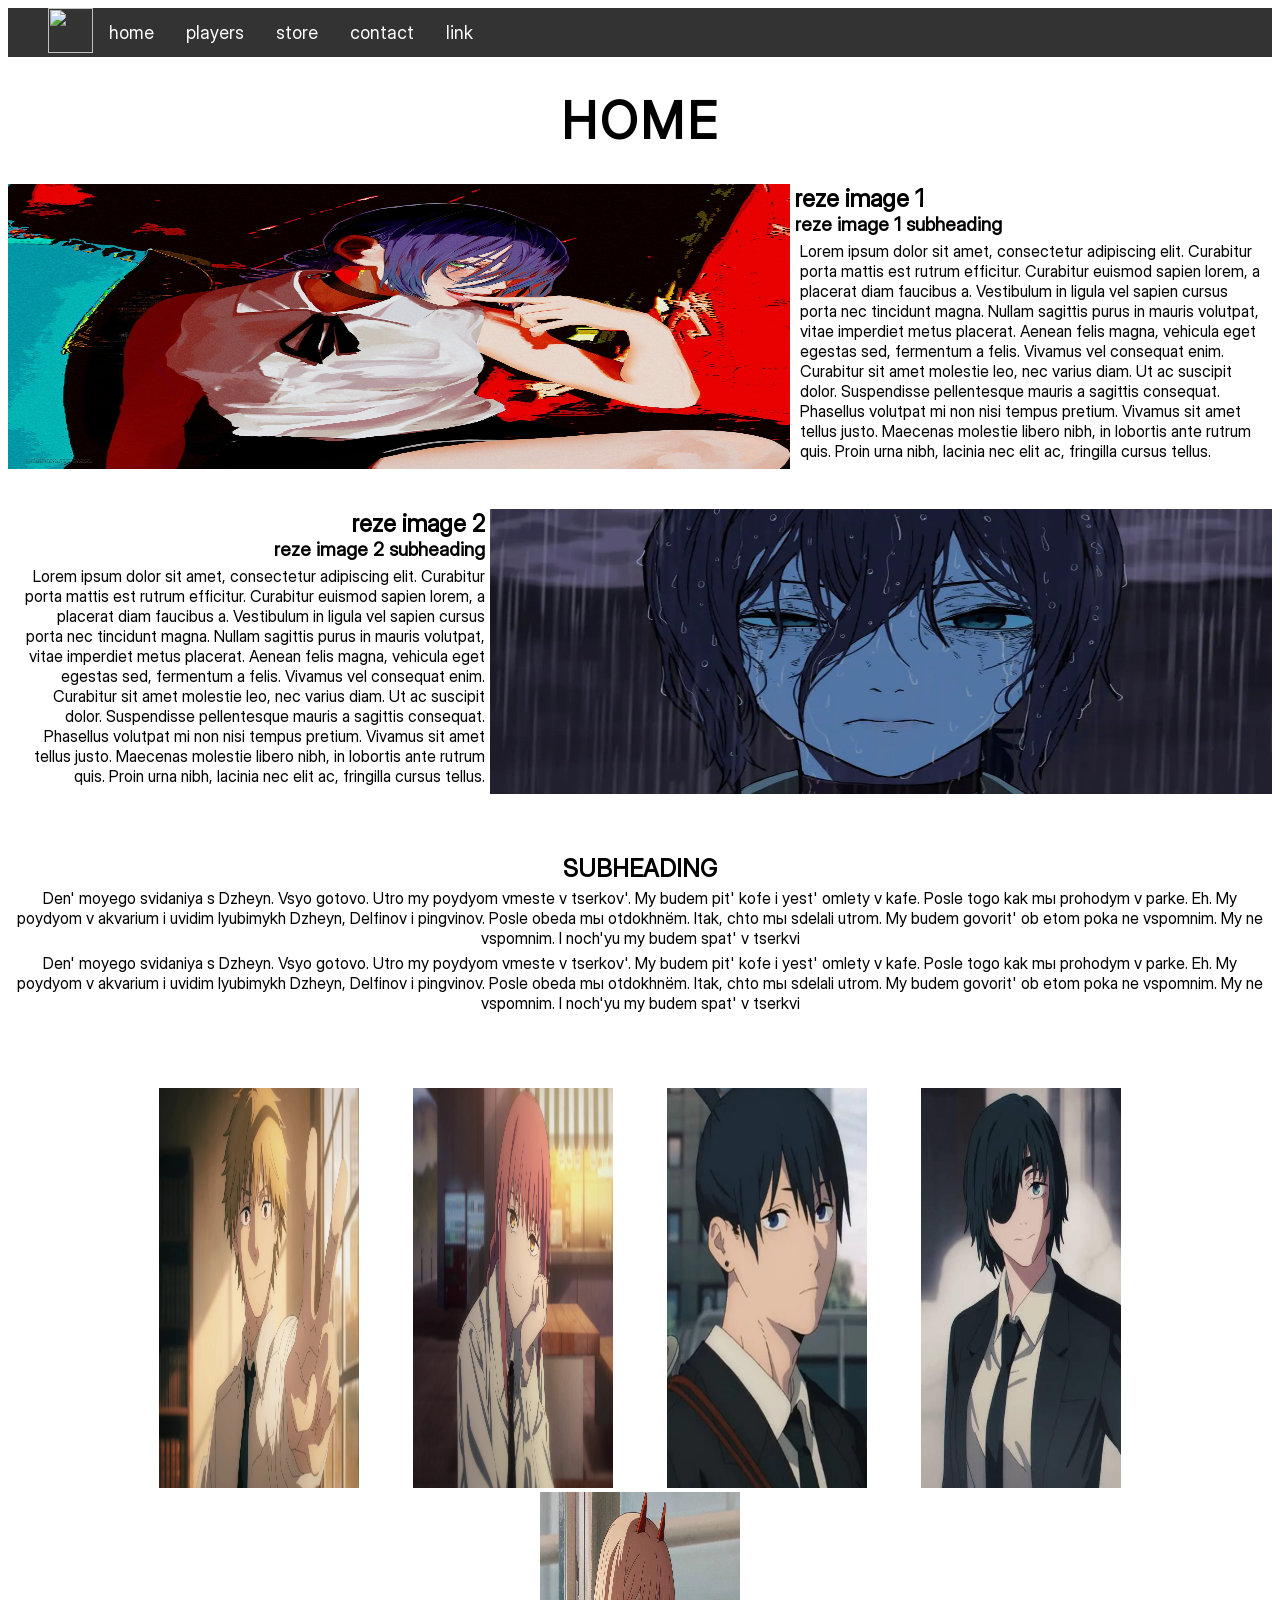
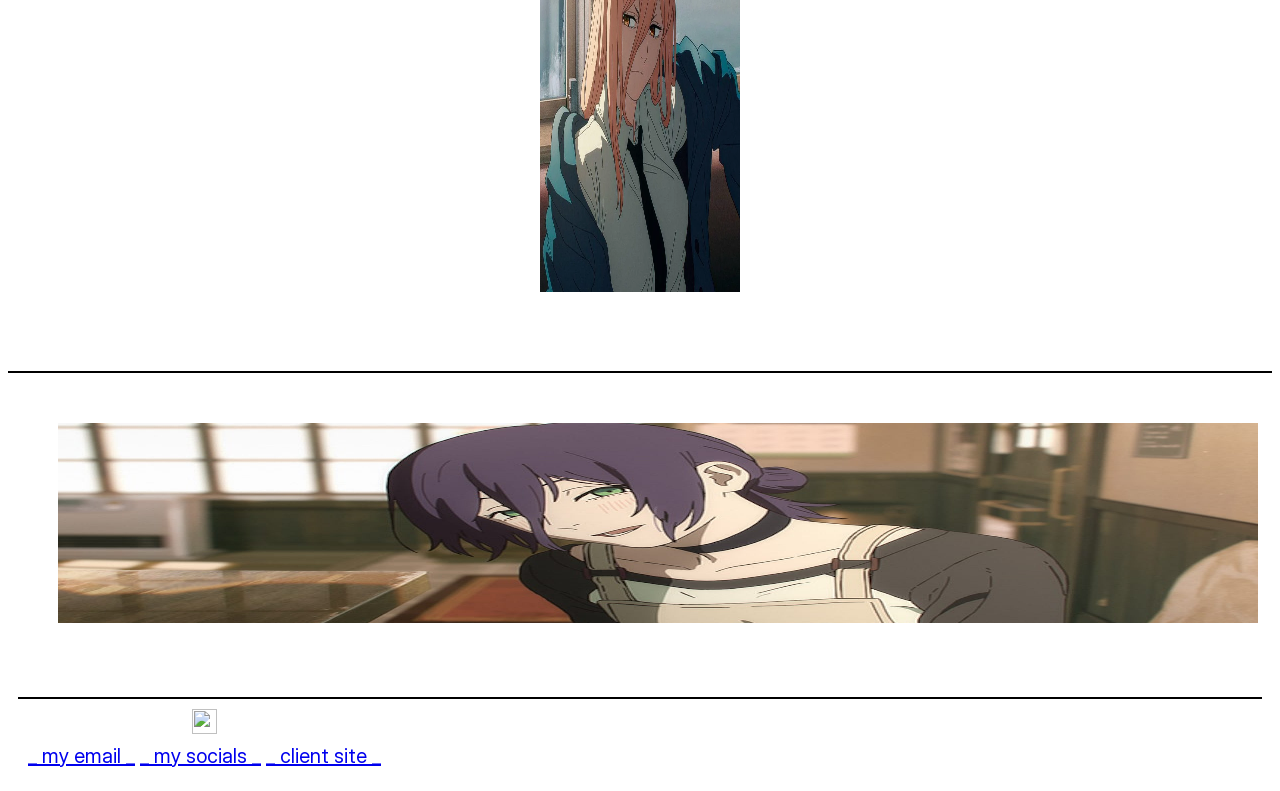
==== index.html @ c4204e64 "fafaghkihgklhgklwhgklrhwgyhghwghrkslgjklghkl" ====
<!DOCTYPE html>
<html lang="en">
<head>
    <meta charset="UTF-8" />
    <meta name="viewport" content="width=device-width, initial-scale=1.0">
    <title>Swaffham Swifts</title>
    <link rel="stylesheet" href="style.css">
</head>
<body>

<div class="content">
<ul>
  <li><img src="c:\Users\454502\Downloads\images (2).jpg" width="45" height="45"></li>
  <li><a href="index.html">home</a></li>
  <li><a href="players.html">players</a></li>
  <li><a href="store.html">store</a></li>
  <li><a href="contact.html">contact</a></li>
  <li><a href="link.html">link</a></li>
</ul>

<h1>HOME</h1>

<div class="imageflex">
  <img src="images/filters_quality(95)format(webp).webp" height="285px" width="8000px" alt="reze image 1">

  <div class="imageflexcontent">
    <h2>reze image 1</h2>
    <h3>reze image 1 subheading</h3>
    <p class="left">Lorem ipsum dolor sit amet, consectetur adipiscing elit. Curabitur porta mattis est rutrum efficitur. Curabitur euismod sapien lorem, a placerat diam faucibus a. Vestibulum in ligula vel sapien cursus porta nec tincidunt magna. Nullam sagittis purus in mauris volutpat, vitae imperdiet metus placerat. Aenean felis magna, vehicula eget egestas sed, fermentum a felis. Vivamus vel consequat enim. Curabitur sit amet molestie leo, nec varius diam. Ut ac suscipit dolor. Suspendisse pellentesque mauris a sagittis consequat. Phasellus volutpat mi non nisi tempus pretium. Vivamus sit amet tellus justo. Maecenas molestie libero nibh, in lobortis ante rutrum quis. Proin urna nibh, lacinia nec elit ac, fringilla cursus tellus.</a></p>
  </div>
</div>

<br>
<br>

<div class="imageflex">
   
  <div class="imageflexcontent">
    <h2 class="a">reze image 2</h2>
    <h3 class="b">reze image 2 subheading</h3>
    <p class="right">Lorem ipsum dolor sit amet, consectetur adipiscing elit. Curabitur porta mattis est rutrum efficitur. Curabitur euismod sapien lorem, a placerat diam faucibus a. Vestibulum in ligula vel sapien cursus porta nec tincidunt magna. Nullam sagittis purus in mauris volutpat, vitae imperdiet metus placerat. Aenean felis magna, vehicula eget egestas sed, fermentum a felis. Vivamus vel consequat enim. Curabitur sit amet molestie leo, nec varius diam. Ut ac suscipit dolor. Suspendisse pellentesque mauris a sagittis consequat. Phasellus volutpat mi non nisi tempus pretium. Vivamus sit amet tellus justo. Maecenas molestie libero nibh, in lobortis ante rutrum quis. Proin urna nibh, lacinia nec elit ac, fringilla cursus tellus.</a></p>
  </div>

  <img src="images/1960x0.webp" height="285px" width="8000px" alt="reze image 2">
</div>
  
<br>
<br>
<br>

<div class="maintext">
  <h2>SUBHEADING</h2>
  <p>Den' moyego svidaniya s Dzheyn. Vsyo gotovo. Utro my poydyom vmeste v tserkov'. My budem pit' kofe i yest' omlety v kafe. Posle togo kak mы prohodym v parke. Eh. My poydyom v akvarium i uvidim lyubimykh Dzheyn, Delfinov i pingvinov. Posle obeda mы otdokhnёm. Itak, chto mы sdelali utrom. My budem govorit' ob etom poka ne vspomnim. My ne vspomnim. I noch'yu my budem spat' v tserkvi</p>
  <p>Den' moyego svidaniya s Dzheyn. Vsyo gotovo. Utro my poydyom vmeste v tserkov'. My budem pit' kofe i yest' omlety v kafe. Posle togo kak mы prohodym v parke. Eh. My poydyom v akvarium i uvidim lyubimykh Dzheyn, Delfinov i pingvinov. Posle obeda mы otdokhnёm. Itak, chto mы sdelali utrom. My budem govorit' ob etom poka ne vspomnim. My ne vspomnim. I noch'yu my budem spat' v tserkvi</p>
</div>

<div class="noko2">
  <img src="images/Denji-Chainsaw-Man.webp" width="200" height="400">
  <img src="images/tumblr_ee5d6cd08c990bcb2fbda17625cb03bb_cd6bb4d6_1280.png" width="200" height="400">
  <img src="images/99189_400.webp" width="200" height="400">
  <img src="images/4iy4ikjmpc8d1.jpeg" width="200" height="400">
  <img src="images/powers-abilities-v0-7rnkfp57r31e1.webp" width="200" height="400">
</div>

<hr size="2px" color="black" />

<div class="noko">
  <img src="images/0_tacP5olJwWUQXg34.jpg" width="1200" height="200">
</div>

<footer>
  <hr size="2px" color="black">
  <div class="imageflex">

    <div class="imageflexcontent">
    <img src="c:\Users\454502\Downloads\images (2).jpg" width="25" height="25">
    <p class="left"><a href="mailto:454502@edu.cwa.ac.uk">_  my email _</a> <a href="mailto:454502@edu.cwa.ac.uk">_ my socials _</a> <a href="mailto:454502@edu.cwa.ac.uk">_ client site _</a></p>
    </div> 

  </div>
</footer>

</body>
</html>
---- style.css ----
@font-face {
    font-family: myFont;
    src: url('res/fonts/InterDisplay-Regular.woff2'); 
}

.content {
    max-width: 1500px;
    margin: auto;
}

body {
    color: rgb(0, 0, 0);
    background-color: rgb(255, 255, 255);
    font-family: myFont;
}

p {
    margin: 5px;
}

div.maintext {
    text-align: center;
}

ul {
  margin: auto;  
  text-align: center;
  list-style-type: none;
  margin: 10;
  padding: 10;
  overflow: hidden;
  background-color: #333333;
}

ul li {
    float: left;
    margin: auto;
    text-align: center;
}

ul li a {
    margin: auto;
    text-align: center;
    display: block;
    color: white;
    text-align: center;
    padding: 14px 16px;
    text-decoration: none;
    font-size: 18px;
}

ul li a:hover {
    background-color: #e26e26;
    font-size: 20px;
}

h1 {
    letter-spacing: 3px;
    font-size: 50px;
    text-align: center;
}

h1.v3a {
    text-align: right;
    margin: 0px;
}

h1.v2 {
    text-align: center;
    margin: 0px;
}

h1.v3 {
    text-align: left;
    margin: 0px;
}

h2 {
    margin: 0px;
}

h3 {
    margin: 0px;
}

h2.a {
    text-align: right;
    margin-right: 5px;
}

h2.center2 {
    text-align: center;
    margin: 0px;
}

h3.b {
    text-align: right;
    margin-right: 5px;
}

div.noko {
    text-align: center;
    margin: 50px;
}

div.noko2 {
    text-align: center;
    margin: 50px;
    padding: 25px;
    word-spacing: 50px;
    object-fit: cover;
}


p.right {
    text-align: right;
}

p.right2 {
    text-align: right;
    font-size: 130%
}


p.left {
    text-align: left;
}

p.left2 {
    text-align: left;
    font-size: 130%;
}

.imageflex { display: flex; }
.imageflexcontent { margin-left: 5px; margin-top: 0; }

footer {
    text-align: center;
    font-size: 20px;
    padding: 10px;
}
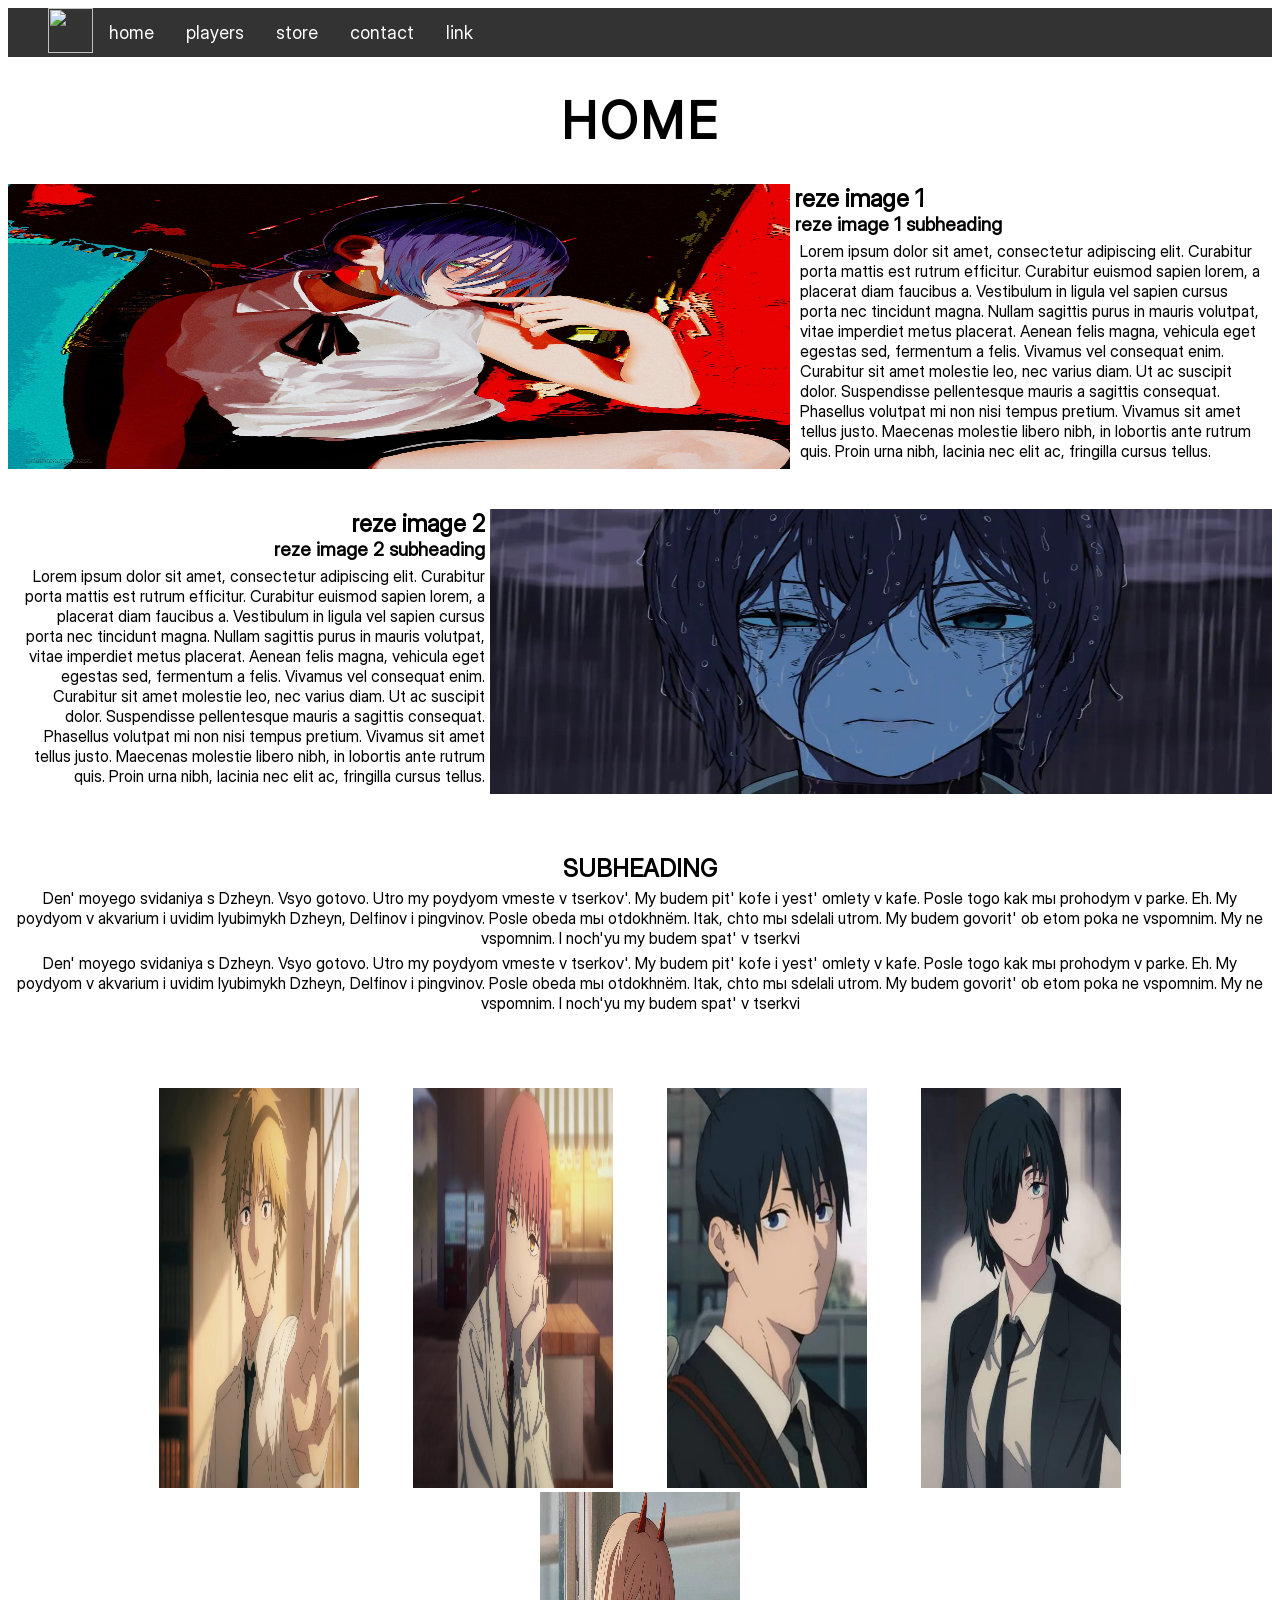
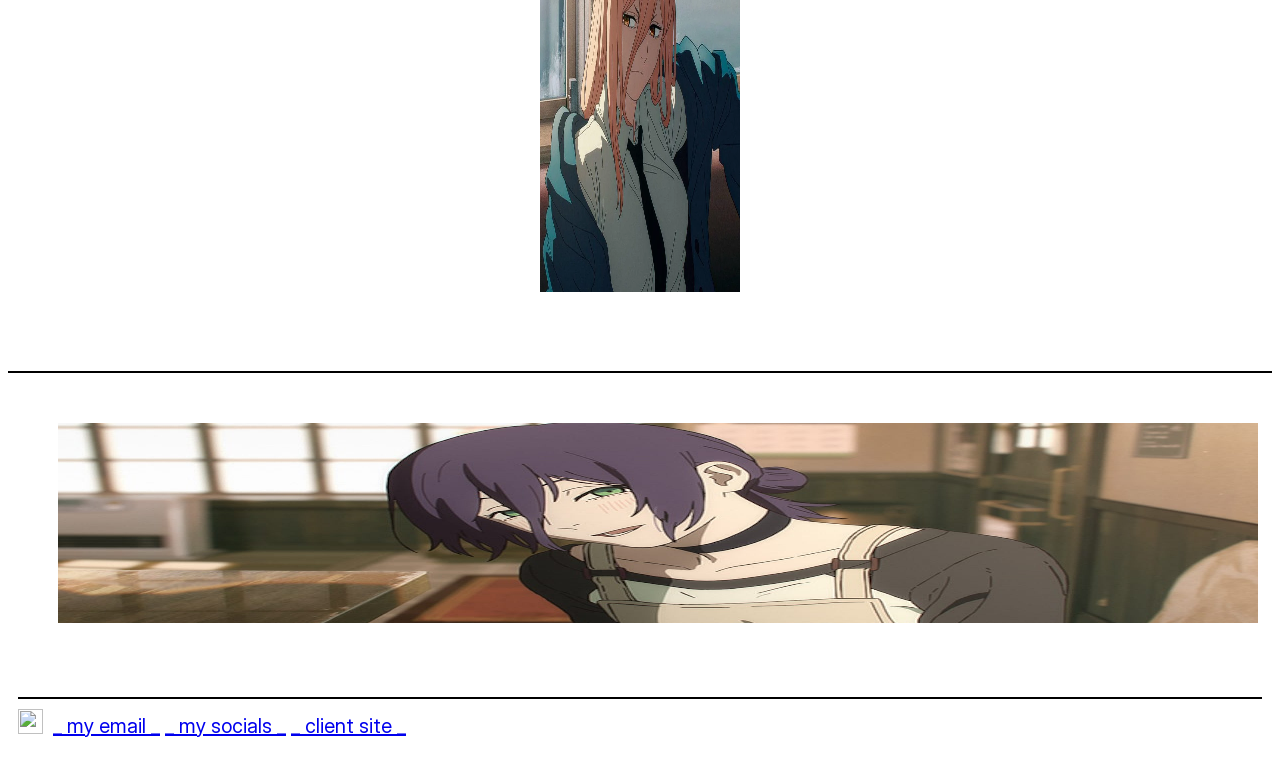
==== commit fdb221be: "mroeroeor" ====
--- a/index.html
+++ b/index.html
@@ -72,9 +72,10 @@
   <hr size="2px" color="black">
   <div class="imageflex">
 
+    <img src="c:\Users\454502\Downloads\images (2).jpg" width="25" height="25">
+
     <div class="imageflexcontent">
-    <img src="c:\Users\454502\Downloads\images (2).jpg" width="25" height="25">
-    <p class="left"><a href="mailto:454502@edu.cwa.ac.uk">_  my email _</a> <a href="mailto:454502@edu.cwa.ac.uk">_ my socials _</a> <a href="mailto:454502@edu.cwa.ac.uk">_ client site _</a></p>
+      <p class="left"><a href="mailto:454502@edu.cwa.ac.uk">_  my email _</a> <a href="mailto:454502@edu.cwa.ac.uk">_ my socials _</a> <a href="mailto:454502@edu.cwa.ac.uk">_ client site _</a></p>
     </div> 
 
   </div>
--- a/style.css
+++ b/style.css
@@ -136,6 +136,7 @@
 
 footer {
     text-align: center;
+    margin: auto;
     font-size: 20px;
     padding: 10px;
 }
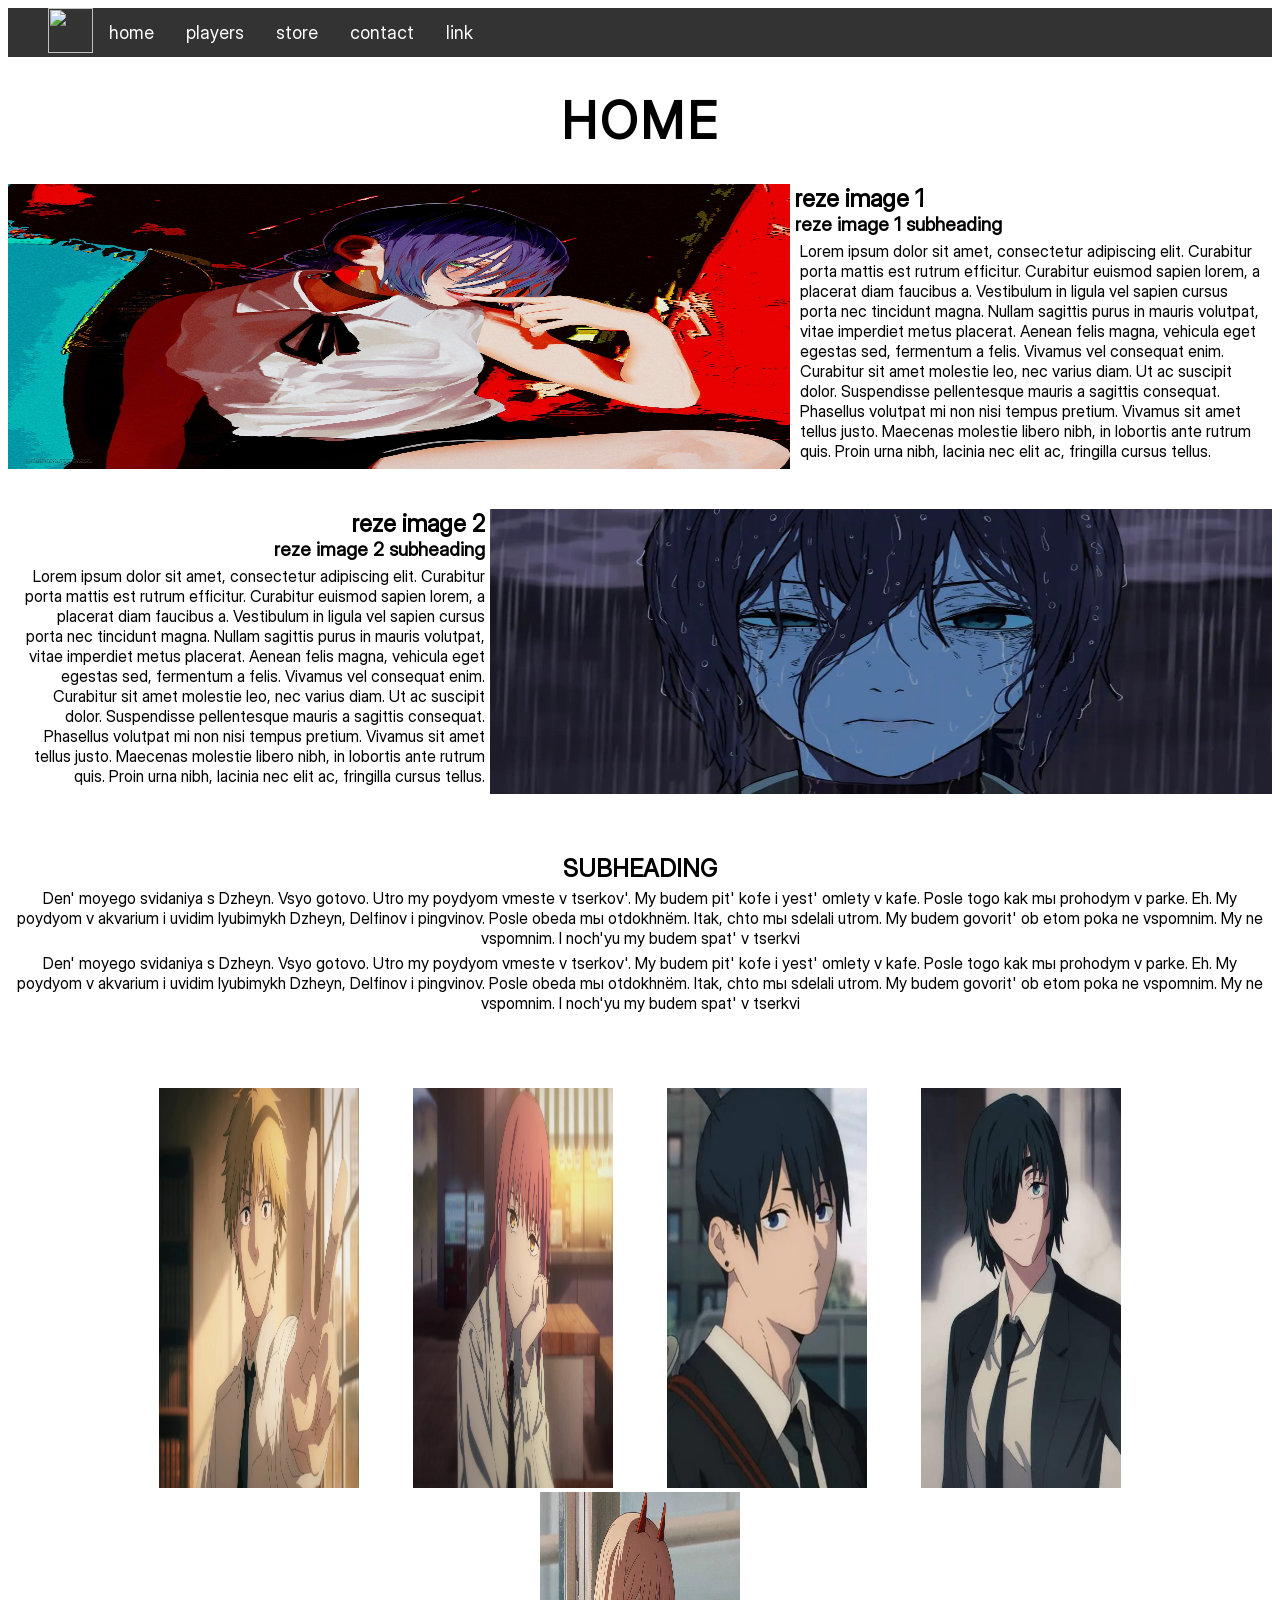
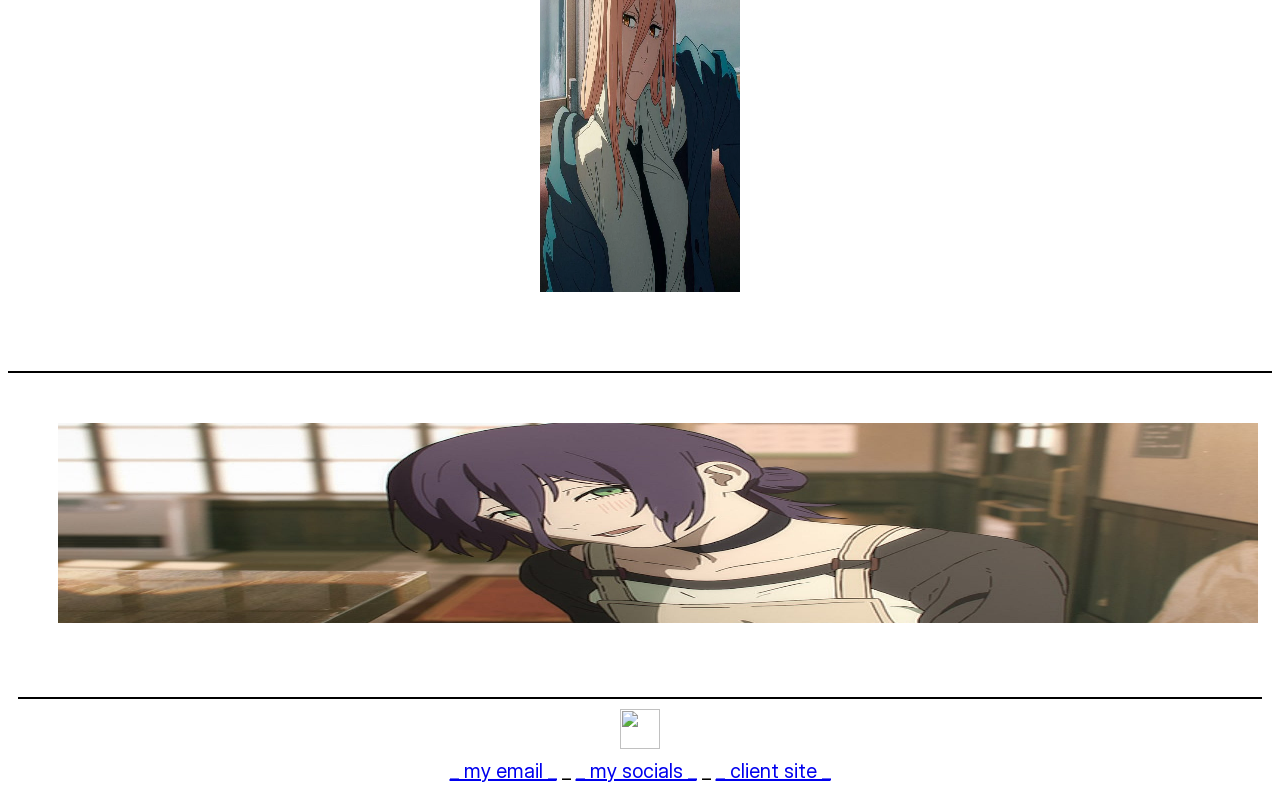
==== commit 79e84ea5: "anotherone" ====
--- a/index.html
+++ b/index.html
@@ -10,7 +10,7 @@
 
 <div class="content">
 <ul>
-  <li><img src="c:\Users\454502\Downloads\images (2).jpg" width="45" height="45"></li>
+  <li><img src="images/other.png" width="45" height="45"></li>
   <li><a href="index.html">home</a></li>
   <li><a href="players.html">players</a></li>
   <li><a href="store.html">store</a></li>
@@ -70,15 +70,8 @@
 
 <footer>
   <hr size="2px" color="black">
-  <div class="imageflex">
-
-    <img src="c:\Users\454502\Downloads\images (2).jpg" width="25" height="25">
-
-    <div class="imageflexcontent">
-      <p class="left"><a href="mailto:454502@edu.cwa.ac.uk">_  my email _</a> <a href="mailto:454502@edu.cwa.ac.uk">_ my socials _</a> <a href="mailto:454502@edu.cwa.ac.uk">_ client site _</a></p>
-    </div> 
-
-  </div>
+  <img src="images/other.png" width="40" height="40">
+  <p><a href="mailto:454502@edu.cwa.ac.uk">_  my email _</a>     _     <a href="https://errorz-k.carrd.co/">_ my socials _</a>     _     <a href="mailto:454502@edu.cwa.ac.uk">_ client site _</a></p>
 </footer>
 
 </body>
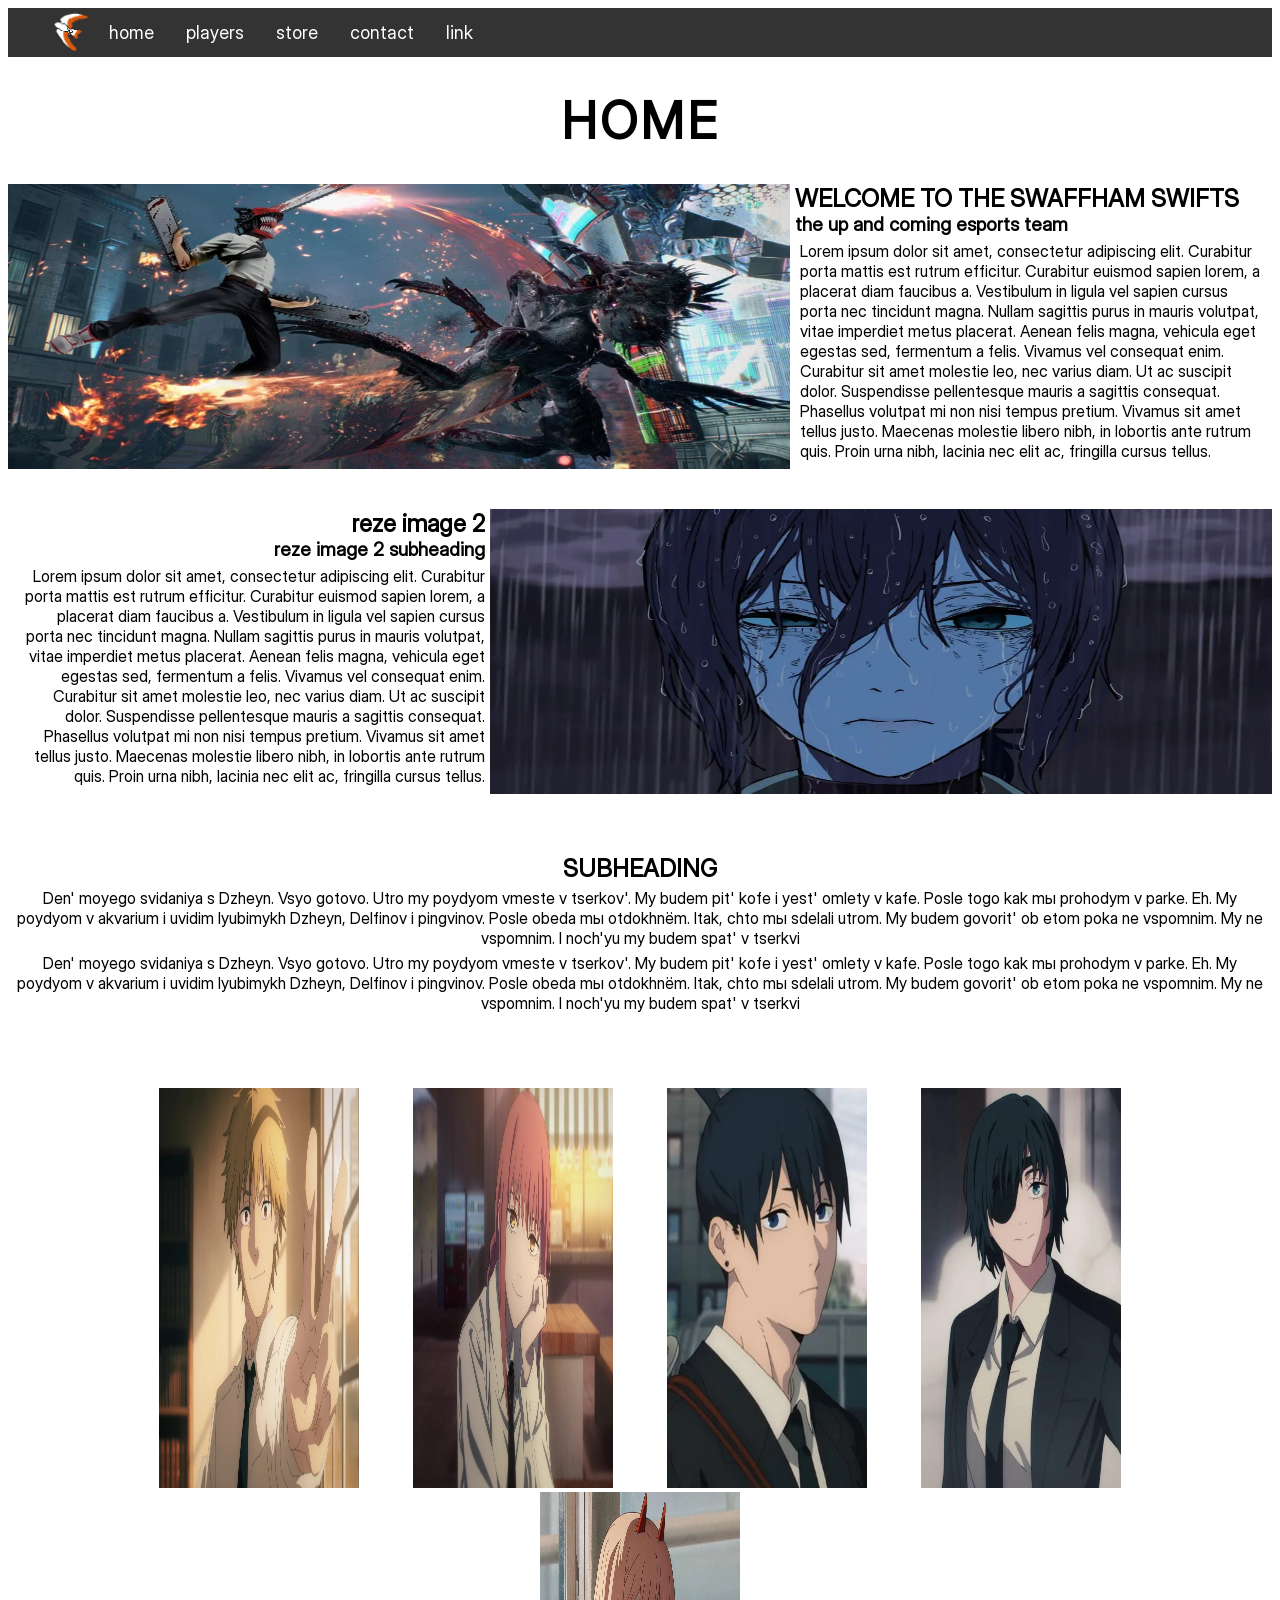
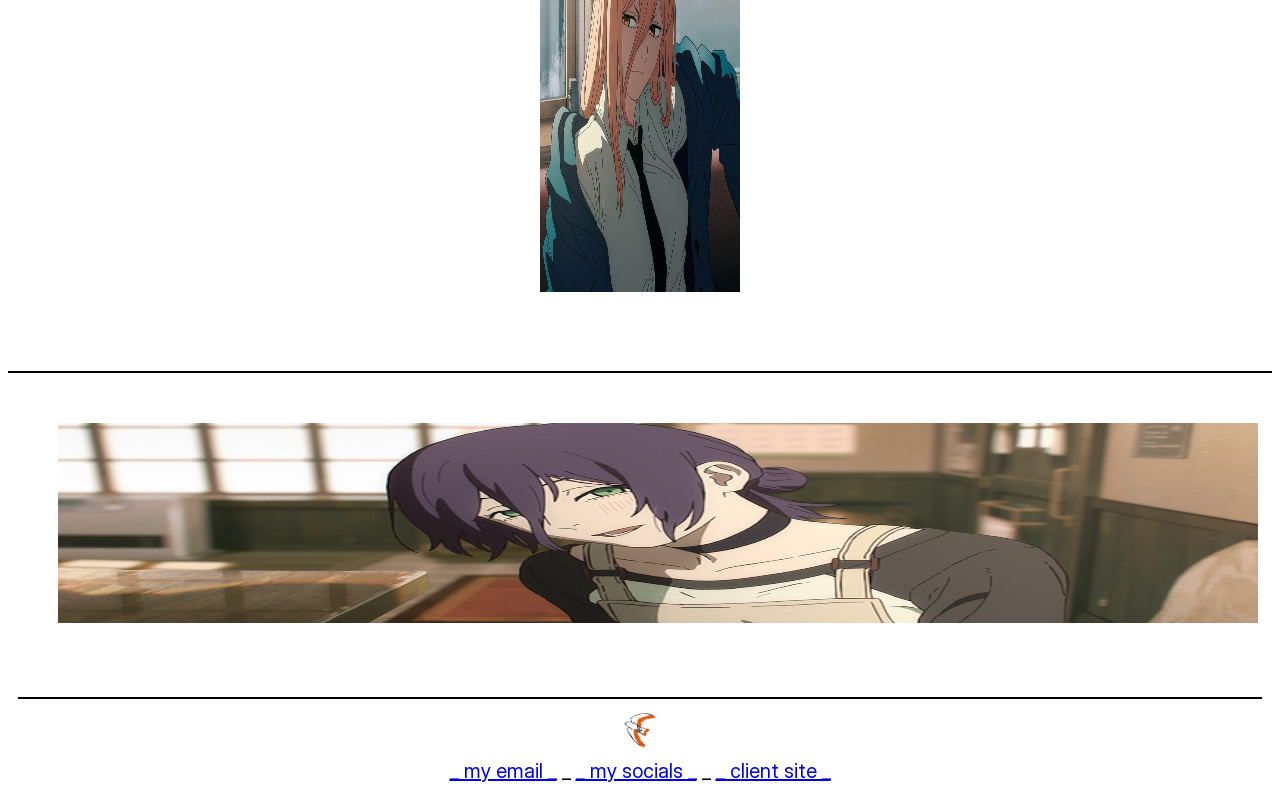
==== commit 40a8329c: "gfjisadhgaghghhghjkaghkdghklhdgkladgbkhgkhadgkladgklhgklgbkldghkadghkldgbkadlg" ====
--- a/index.html
+++ b/index.html
@@ -21,11 +21,11 @@
 <h1>HOME</h1>
 
 <div class="imageflex">
-  <img src="images/filters_quality(95)format(webp).webp" height="285px" width="8000px" alt="reze image 1">
+  <img src="images/devil-may-cry-1.avif" height="285px" width="8000px" alt="Denji winning a tournament">
 
   <div class="imageflexcontent">
-    <h2>reze image 1</h2>
-    <h3>reze image 1 subheading</h3>
+    <h2>WELCOME TO THE SWAFFHAM SWIFTS</h2>
+    <h3>the up and coming esports team</h3>
     <p class="left">Lorem ipsum dolor sit amet, consectetur adipiscing elit. Curabitur porta mattis est rutrum efficitur. Curabitur euismod sapien lorem, a placerat diam faucibus a. Vestibulum in ligula vel sapien cursus porta nec tincidunt magna. Nullam sagittis purus in mauris volutpat, vitae imperdiet metus placerat. Aenean felis magna, vehicula eget egestas sed, fermentum a felis. Vivamus vel consequat enim. Curabitur sit amet molestie leo, nec varius diam. Ut ac suscipit dolor. Suspendisse pellentesque mauris a sagittis consequat. Phasellus volutpat mi non nisi tempus pretium. Vivamus sit amet tellus justo. Maecenas molestie libero nibh, in lobortis ante rutrum quis. Proin urna nibh, lacinia nec elit ac, fringilla cursus tellus.</a></p>
   </div>
 </div>
--- a/style.css
+++ b/style.css
@@ -83,6 +83,10 @@
     margin: 0px;
 }
 
+h3.c {
+    text-align: center;    
+}
+
 h2.a {
     text-align: right;
     margin-right: 5px;
@@ -111,6 +115,15 @@
     object-fit: cover;
 }
 
+div.row {
+    display: flex;
+}
+
+div.column {
+    flex: 33.33%;
+    padding: 25px;
+    text-align: center;
+}
 
 p.right {
     text-align: right;
@@ -120,7 +133,6 @@
     text-align: right;
     font-size: 130%
 }
-
 
 p.left {
     text-align: left;
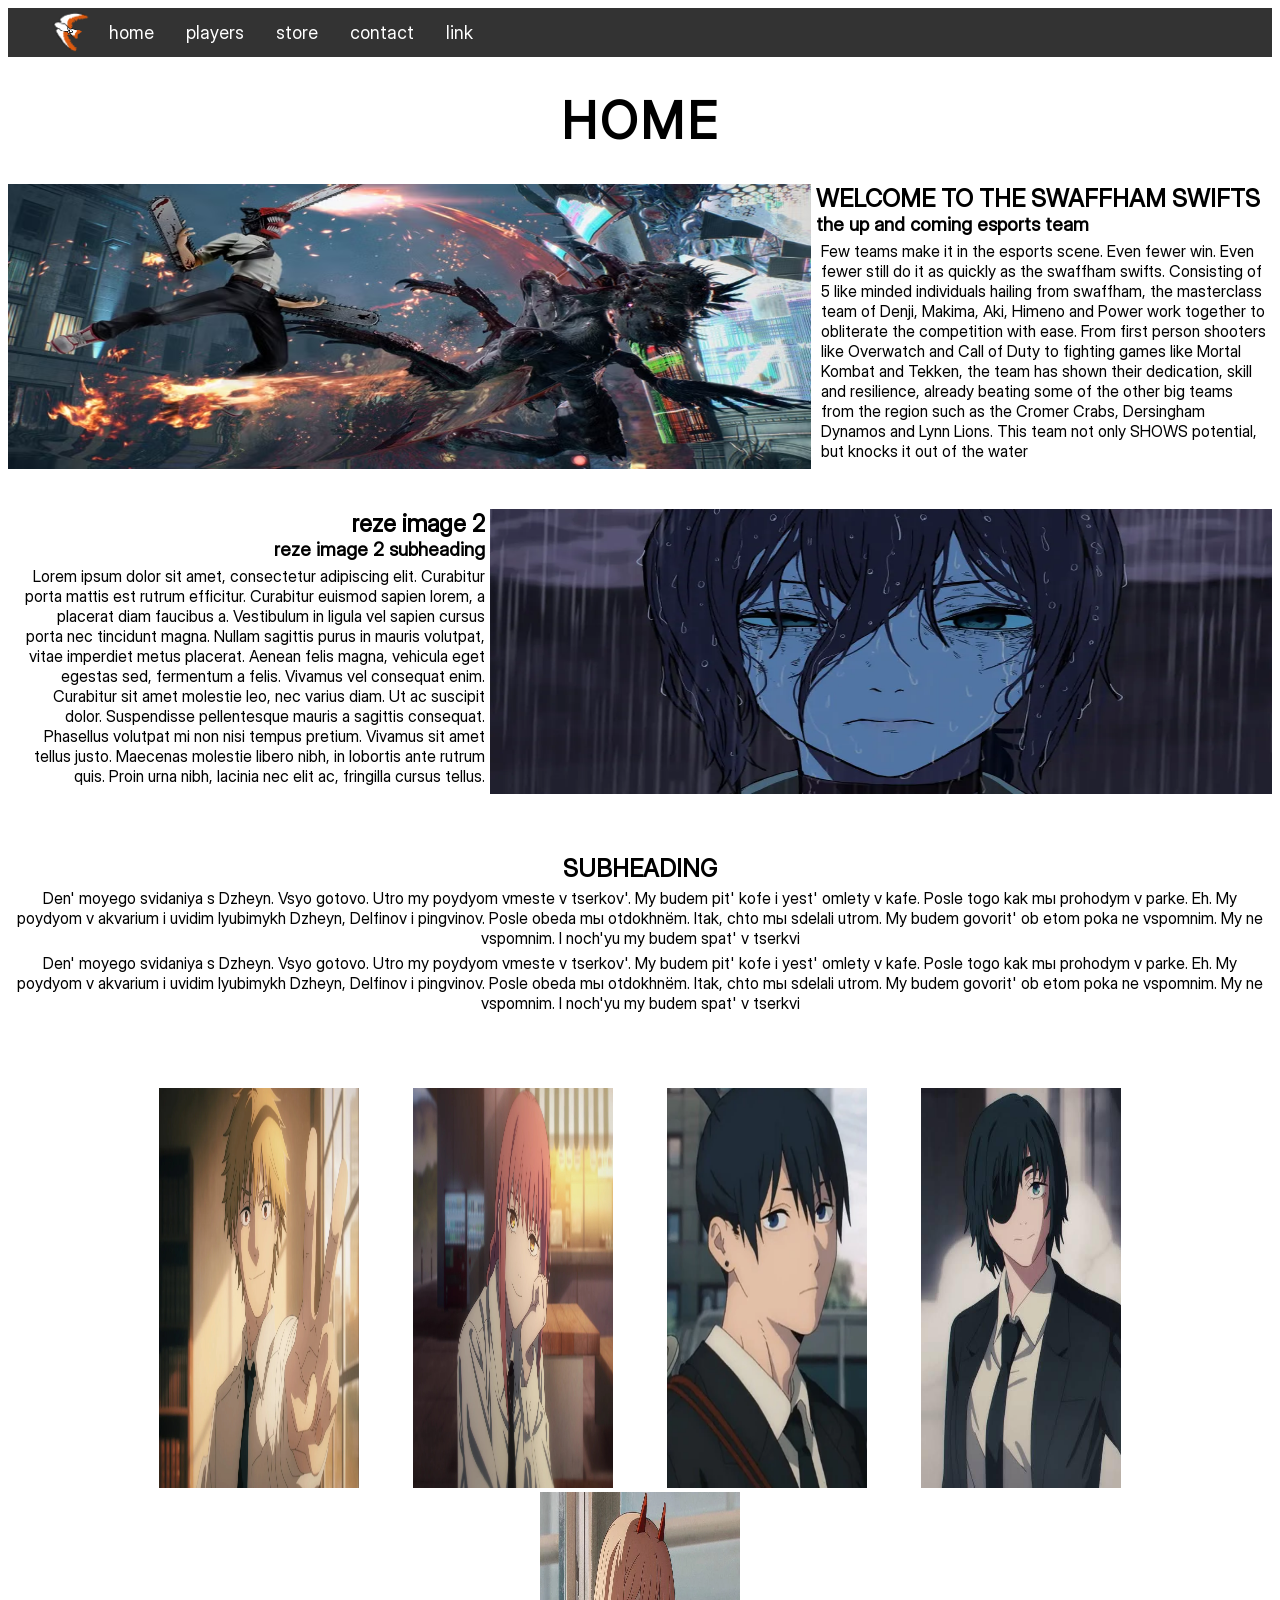
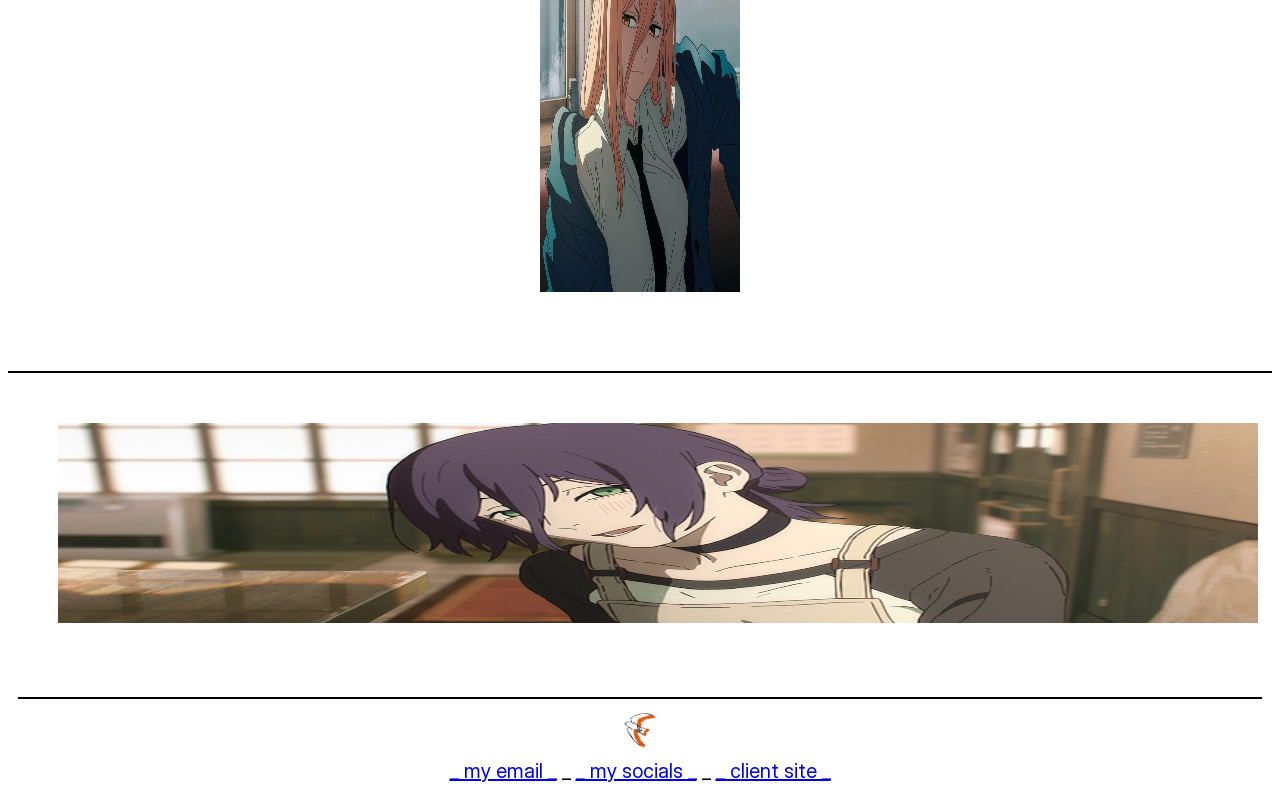
==== commit 1433ad95: "finalof18th" ====
--- a/index.html
+++ b/index.html
@@ -26,7 +26,7 @@
   <div class="imageflexcontent">
     <h2>WELCOME TO THE SWAFFHAM SWIFTS</h2>
     <h3>the up and coming esports team</h3>
-    <p class="left">Lorem ipsum dolor sit amet, consectetur adipiscing elit. Curabitur porta mattis est rutrum efficitur. Curabitur euismod sapien lorem, a placerat diam faucibus a. Vestibulum in ligula vel sapien cursus porta nec tincidunt magna. Nullam sagittis purus in mauris volutpat, vitae imperdiet metus placerat. Aenean felis magna, vehicula eget egestas sed, fermentum a felis. Vivamus vel consequat enim. Curabitur sit amet molestie leo, nec varius diam. Ut ac suscipit dolor. Suspendisse pellentesque mauris a sagittis consequat. Phasellus volutpat mi non nisi tempus pretium. Vivamus sit amet tellus justo. Maecenas molestie libero nibh, in lobortis ante rutrum quis. Proin urna nibh, lacinia nec elit ac, fringilla cursus tellus.</a></p>
+    <p class="left">Few teams make it in the esports scene. Even fewer win. Even fewer still do it as quickly as the swaffham swifts. Consisting of 5 like minded individuals hailing from swaffham, the masterclass team of Denji, Makima, Aki, Himeno and Power work together to obliterate the competition with ease. From first person shooters like Overwatch and Call of Duty to fighting games like Mortal Kombat and Tekken, the team has shown their dedication, skill and resilience, already beating some of the other big teams from the region such as the Cromer Crabs, Dersingham Dynamos and Lynn Lions. This team not only SHOWS potential, but knocks it out of the water</a></p>
   </div>
 </div>
 
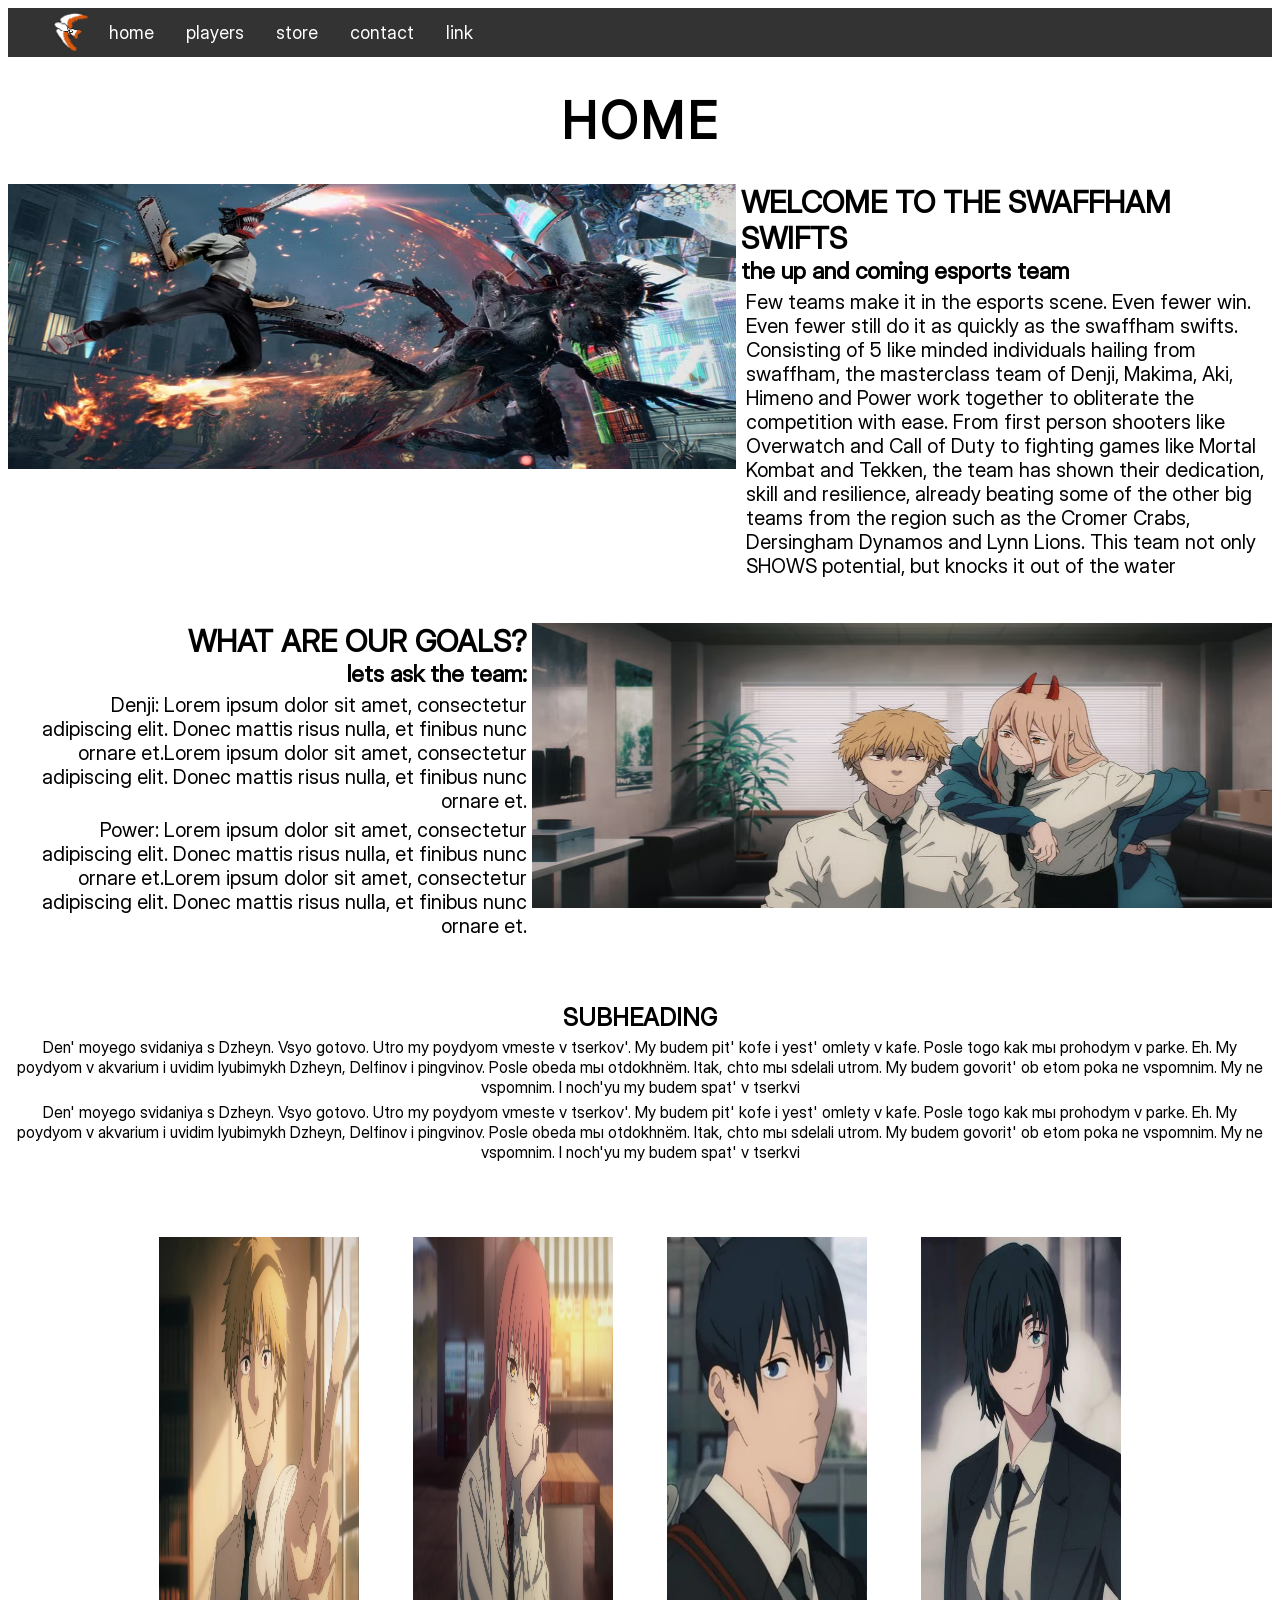
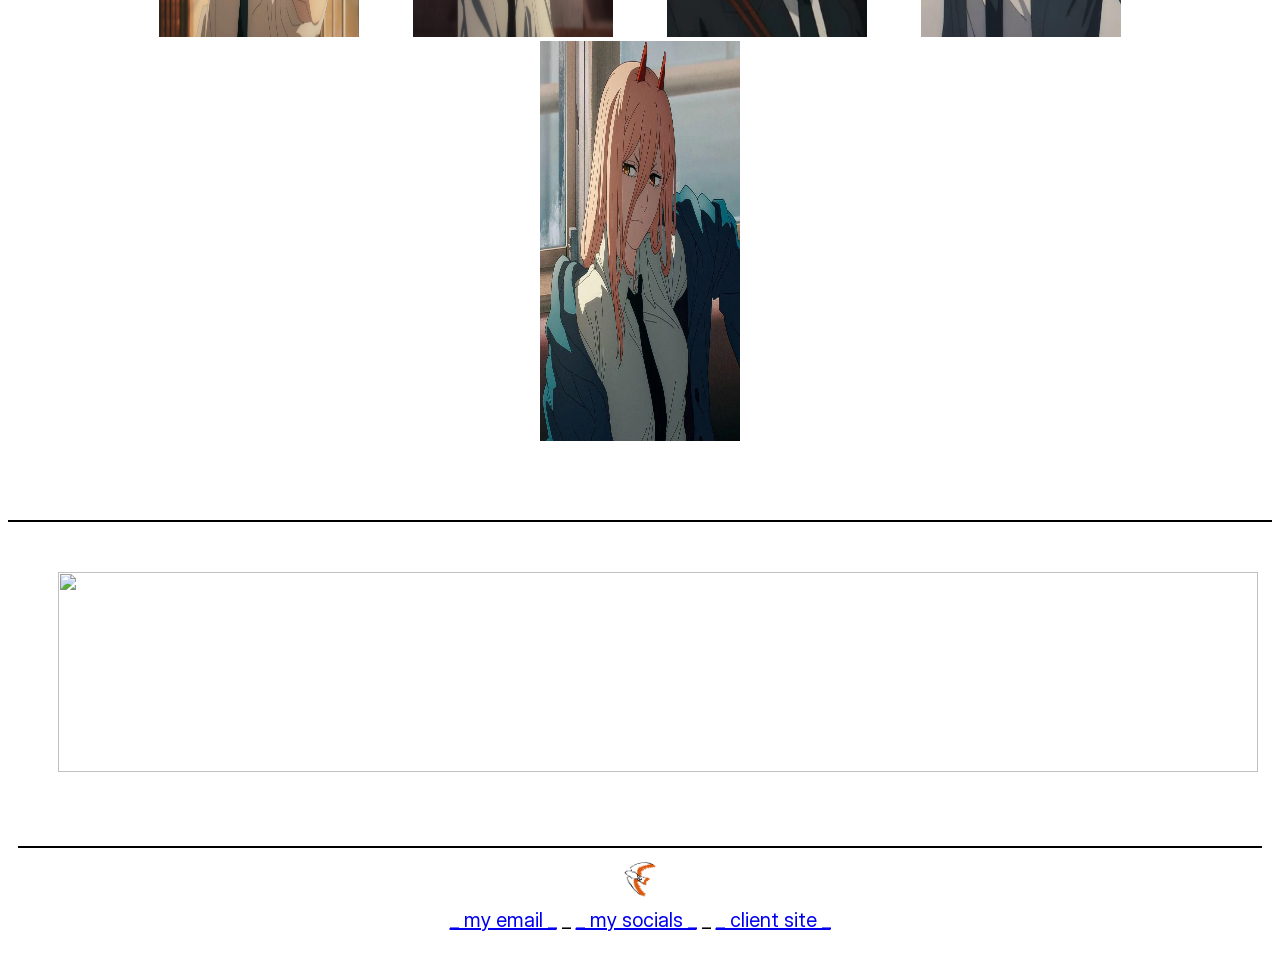
==== commit dde294bd: "newnew" ====
--- a/index.html
+++ b/index.html
@@ -36,12 +36,13 @@
 <div class="imageflex">
    
   <div class="imageflexcontent">
-    <h2 class="a">reze image 2</h2>
-    <h3 class="b">reze image 2 subheading</h3>
-    <p class="right">Lorem ipsum dolor sit amet, consectetur adipiscing elit. Curabitur porta mattis est rutrum efficitur. Curabitur euismod sapien lorem, a placerat diam faucibus a. Vestibulum in ligula vel sapien cursus porta nec tincidunt magna. Nullam sagittis purus in mauris volutpat, vitae imperdiet metus placerat. Aenean felis magna, vehicula eget egestas sed, fermentum a felis. Vivamus vel consequat enim. Curabitur sit amet molestie leo, nec varius diam. Ut ac suscipit dolor. Suspendisse pellentesque mauris a sagittis consequat. Phasellus volutpat mi non nisi tempus pretium. Vivamus sit amet tellus justo. Maecenas molestie libero nibh, in lobortis ante rutrum quis. Proin urna nibh, lacinia nec elit ac, fringilla cursus tellus.</a></p>
+    <h2 class="a">WHAT ARE OUR GOALS?</h2>
+    <h3 class="b">lets ask the team:</h3>
+    <p class="right"><p class="right">Denji: Lorem ipsum dolor sit amet, consectetur adipiscing elit. Donec mattis risus nulla, et finibus nunc ornare et.Lorem ipsum dolor sit amet, consectetur adipiscing elit. Donec mattis risus nulla, et finibus nunc ornare et.</a></p>
+    <p class="right"><p class="right">Power: Lorem ipsum dolor sit amet, consectetur adipiscing elit. Donec mattis risus nulla, et finibus nunc ornare et.Lorem ipsum dolor sit amet, consectetur adipiscing elit. Donec mattis risus nulla, et finibus nunc ornare et.</a></p>
   </div>
 
-  <img src="images/1960x0.webp" height="285px" width="8000px" alt="reze image 2">
+  <img src="images/fd651bbd08d8d7cc90561b2630b86d03.avif" height="285px" width="2800px" alt="reze image 2">
 </div>
   
 <br>
--- a/style.css
+++ b/style.css
@@ -144,11 +144,18 @@
 }
 
 .imageflex { display: flex; }
-.imageflexcontent { margin-left: 5px; margin-top: 0; }
+.imageflexcontent { margin-left: 5px; margin-top: 0; font-size: 125%; }
+
+div.contact {
+    text-align: center;
+    margin: auto;
+    font-size: 21px;
+}
 
 footer {
     text-align: center;
     margin: auto;
     font-size: 20px;
     padding: 10px;
-}+}
+
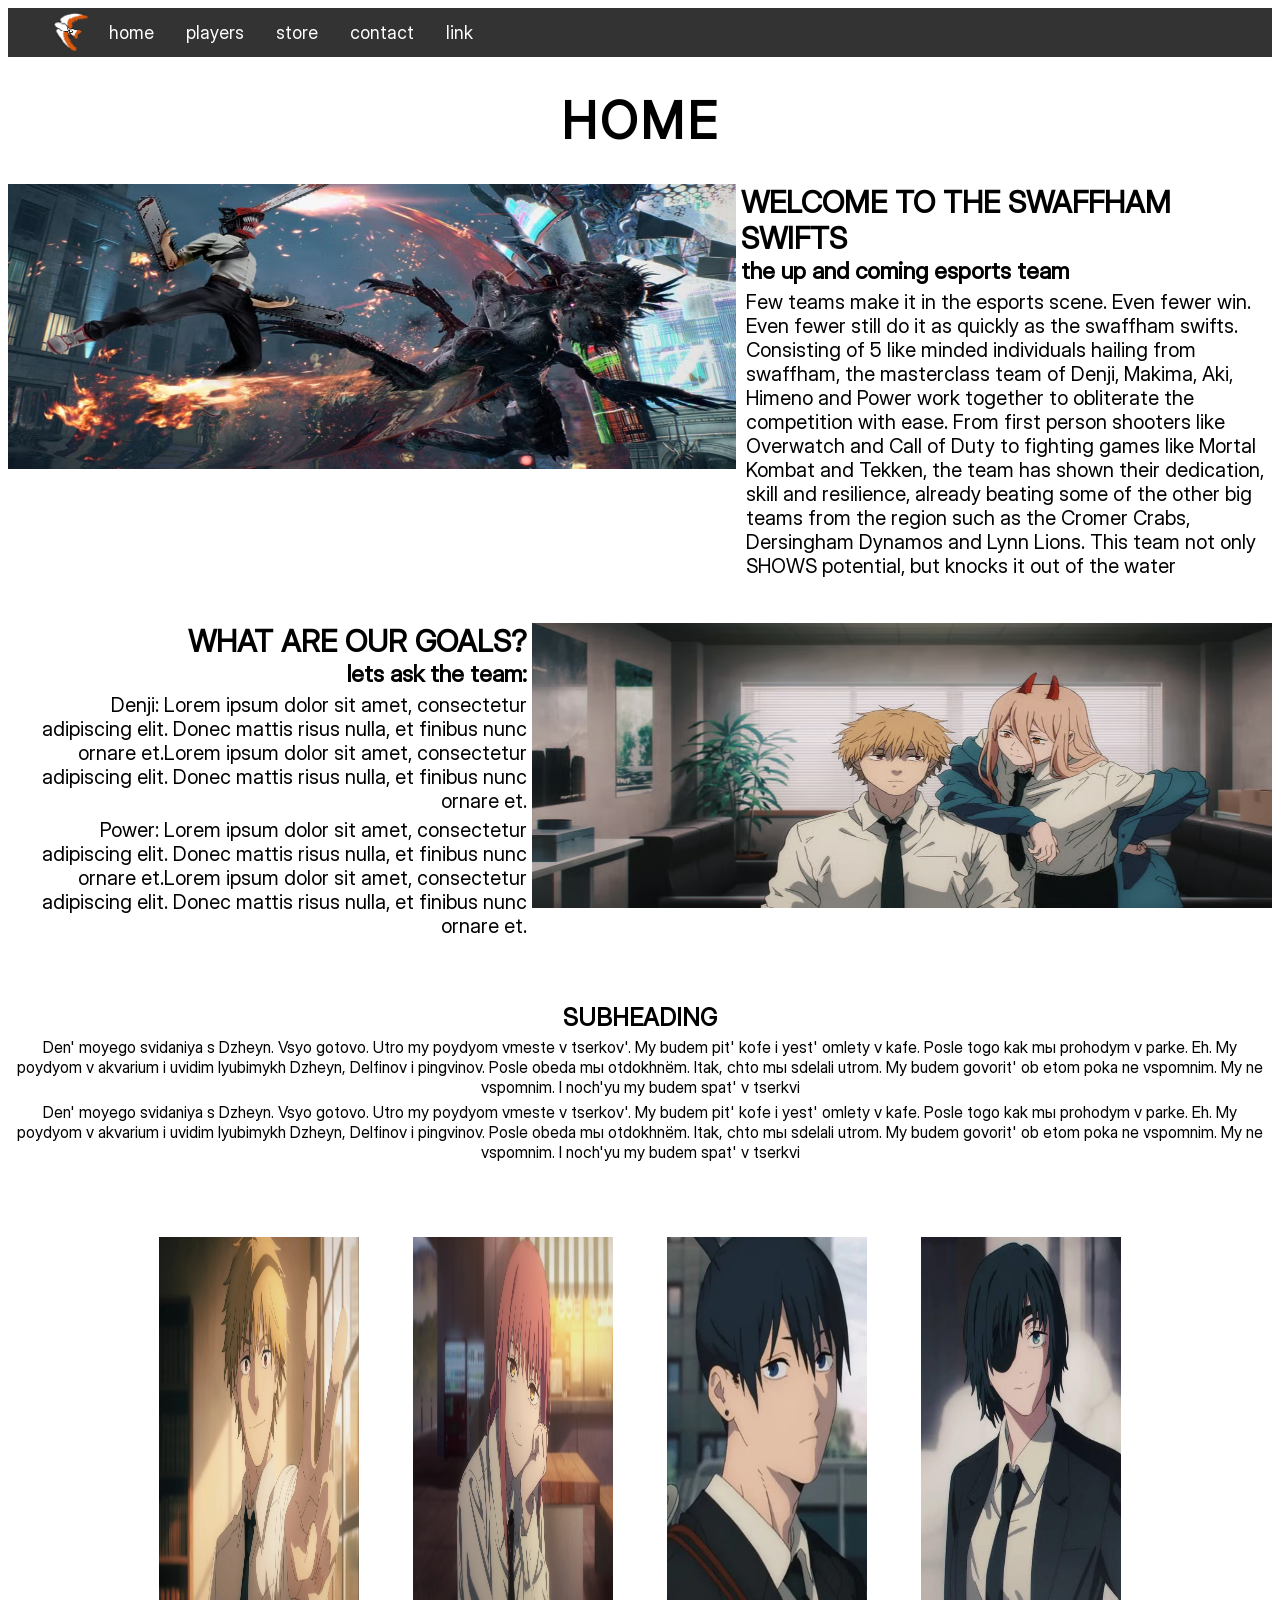
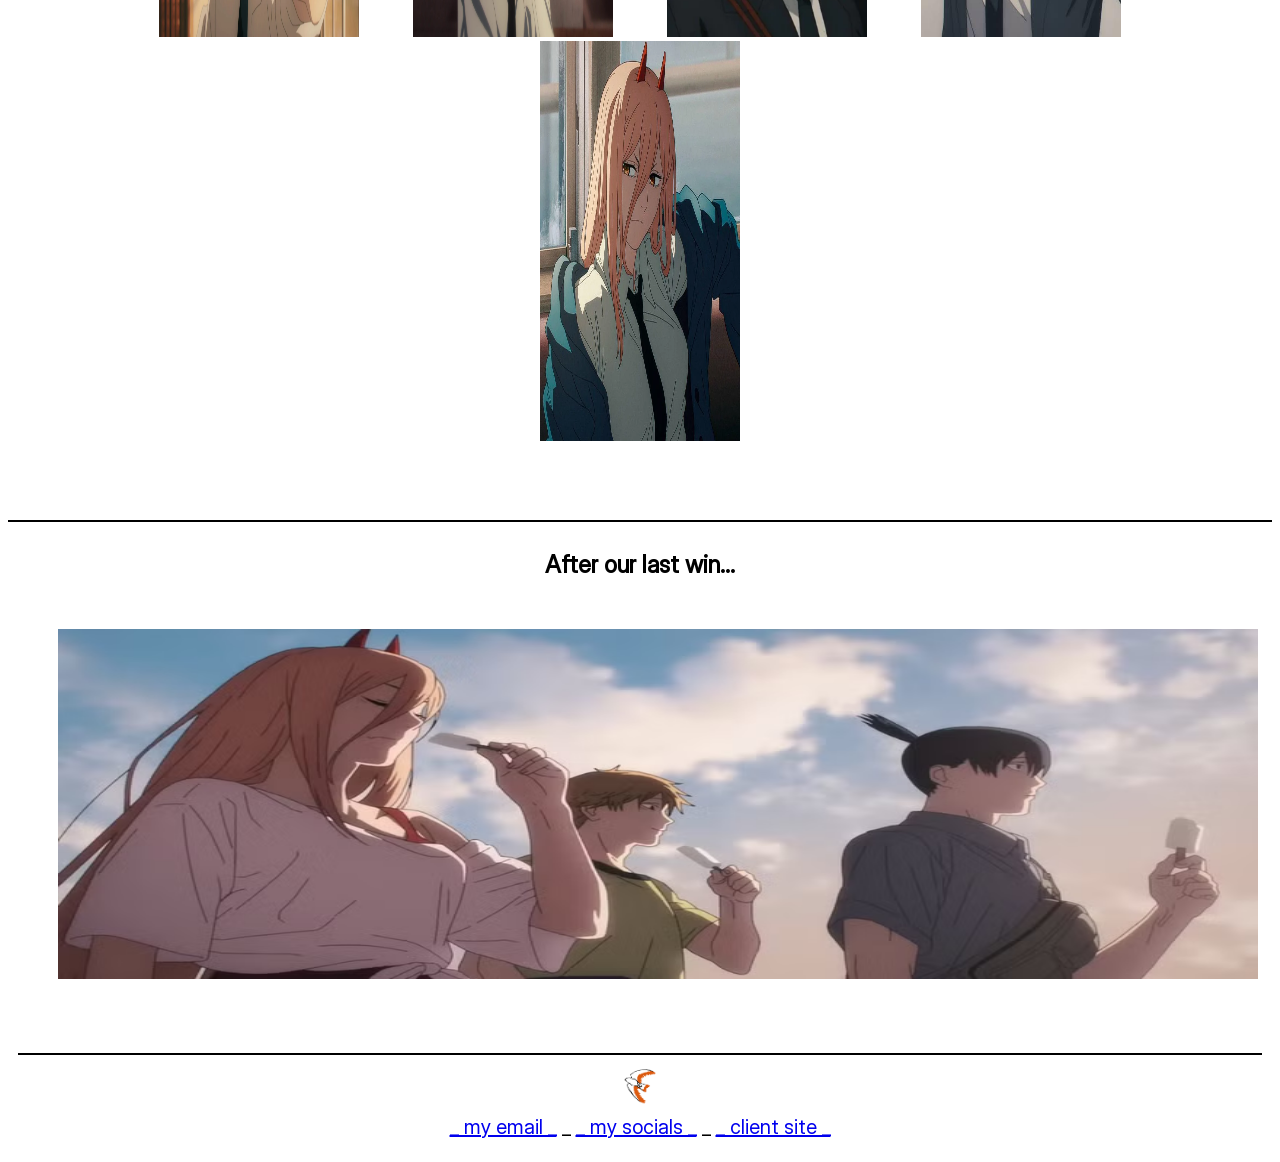
==== commit e0df332c: "finalof11th" ====
--- a/index.html
+++ b/index.html
@@ -64,9 +64,10 @@
 </div>
 
 <hr size="2px" color="black" />
-
+<br>
+<h2 class="center2">After our last win... </h2>
 <div class="noko">
-  <img src="images/0_tacP5olJwWUQXg34.jpg" width="1200" height="200">
+  <img src="images/chainsaw-man-episode-12-ending-song-eve.avif" width="1200" height="350">
 </div>
 
 <footer>
